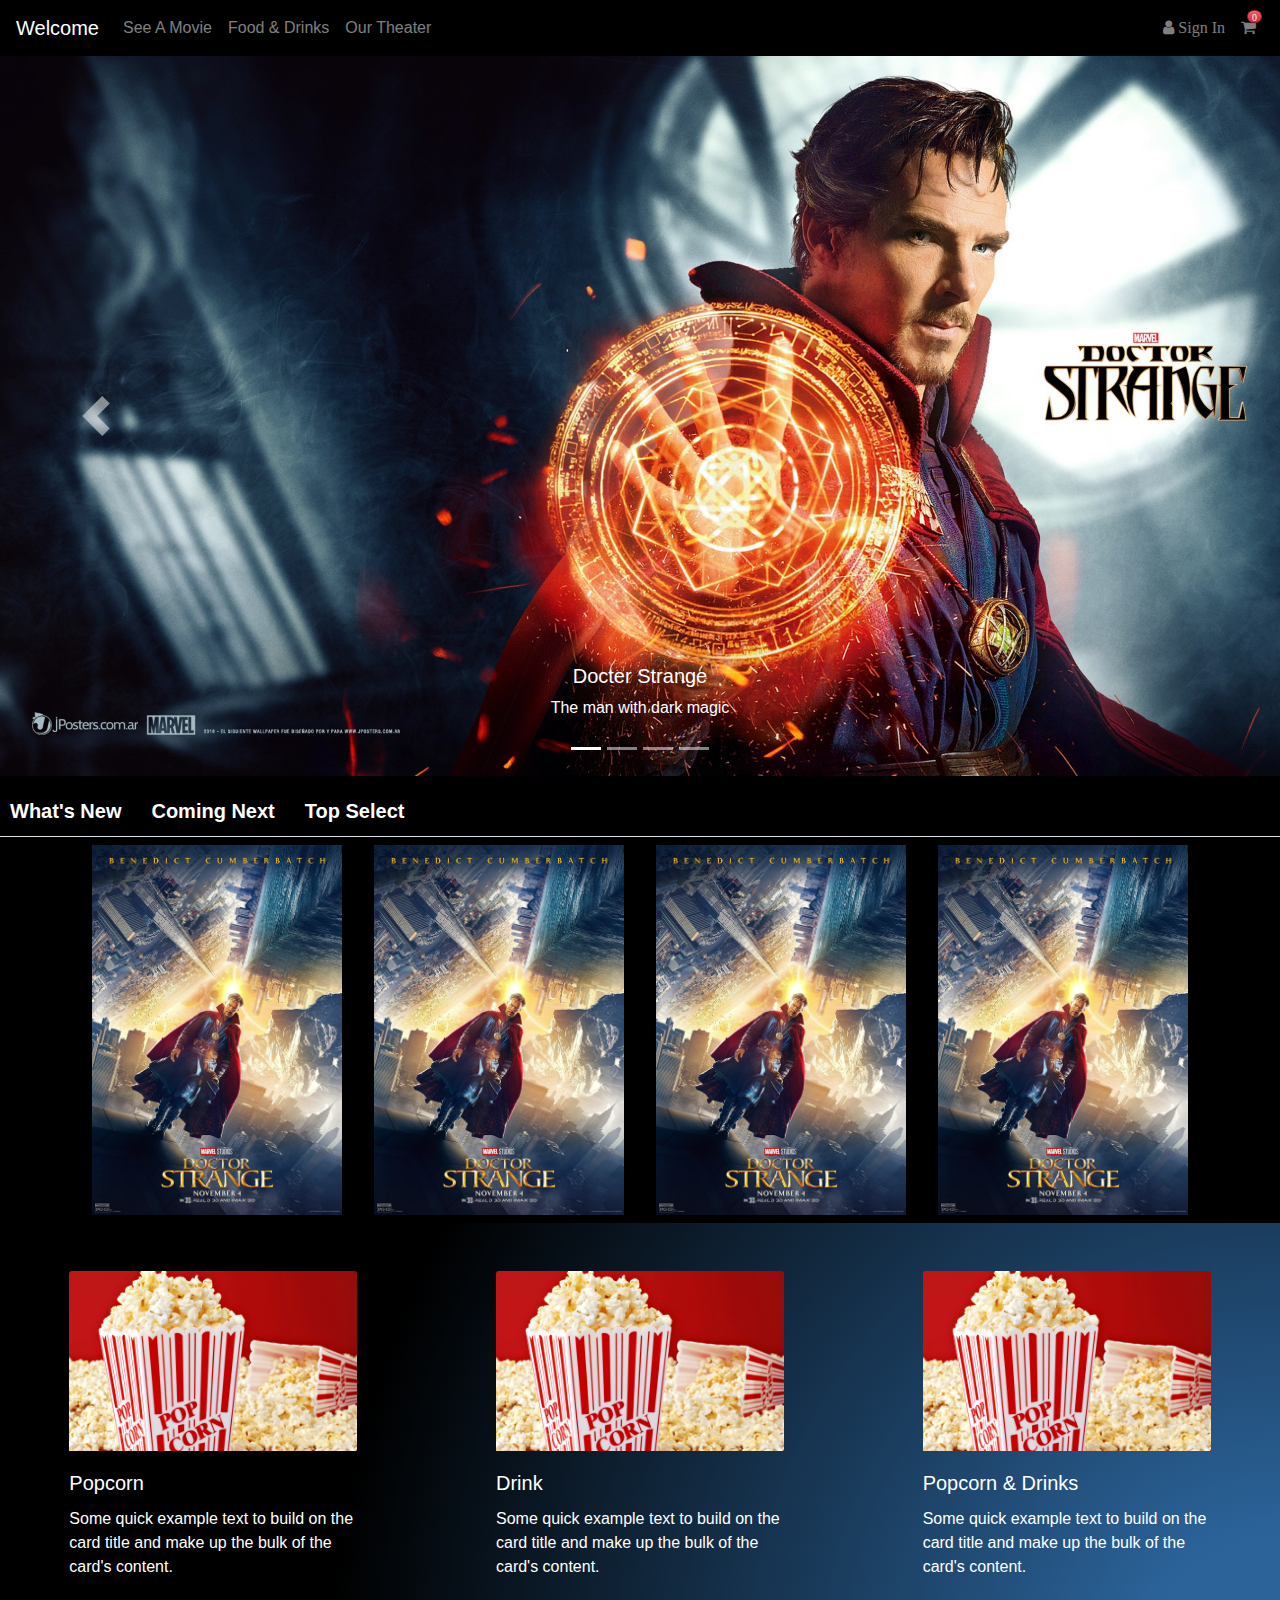
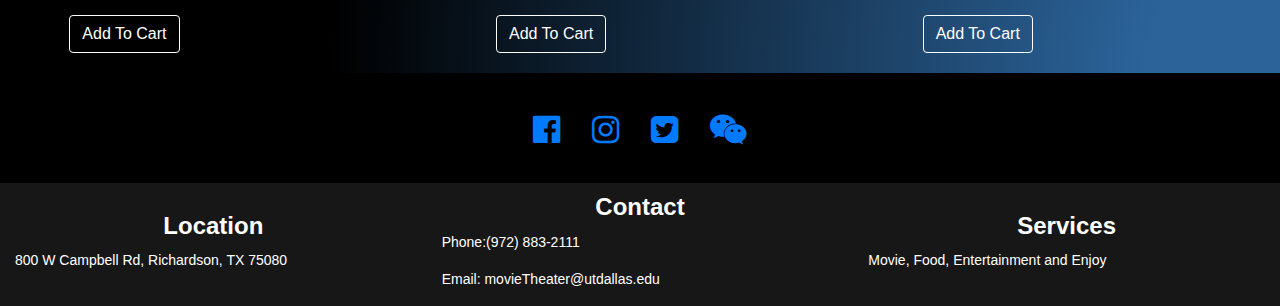
==== index.html @ 6bc5d2f9 "Added new function" ====
<!DOCTYPE html>
<html lang="en">

<head>
    <meta charset="UTF-8">
    <meta name="viewport" content="width=device-width, initial-scale=1.0">
    <script src="https://ajax.googleapis.com/ajax/libs/jquery/3.4.1/jquery.min.js"></script>
    <link rel="stylesheet" href="https://stackpath.bootstrapcdn.com/bootstrap/4.4.1/css/bootstrap.min.css" integrity="sha384-Vkoo8x4CGsO3+Hhxv8T/Q5PaXtkKtu6ug5TOeNV6gBiFeWPGFN9MuhOf23Q9Ifjh" crossorigin="anonymous">
    <script src="https://stackpath.bootstrapcdn.com/bootstrap/4.4.1/js/bootstrap.min.js" integrity="sha384-wfSDF2E50Y2D1uUdj0O3uMBJnjuUD4Ih7YwaYd1iqfktj0Uod8GCExl3Og8ifwB6" crossorigin="anonymous"></script>
    <link rel="stylesheet" type="text/css" href="https://cdnjs.cloudflare.com/ajax/libs/font-awesome/4.4.0/css/font-awesome.css">

    <link rel="stylesheet" type="text/css" href="css/main.css">
    <link rel="stylesheet" type="text/css" href="css/common.css">
    <script src="js/main.js"></script>
    <script src="js/login.js"></script>
    <script src="js/jQuery.md5.js"></script>
    <script src="js/register.js"></script>
    <script src="js/userLoad.js"></script>
    <script src="js/logout.js"></script>
    <script src="js/admin_edit.js"></script>
    <title>Welcome to Movie Theater</title>
</head>

<body class="background">
    <!-- navigation start -->
    <nav class="navbar navbar-expand-lg navbar-dark background nav-text">
        <a class="navbar-brand" href="#">Welcome</a>
        <button class="navbar-toggler" type="button" data-toggle="collapse" data-target="#navbarSupportedContent" aria-controls="navbarSupportedContent" aria-expanded="false" aria-label="Toggle navigation">
              <span class="navbar-toggler-icon"></span>
            </button>
        <div class="collapse navbar-collapse" id="nav-left">
            <!-- nav left part -->
            <ul class="navbar-nav">
                <li class="nav-item">
                    <a class="nav-link" href="#">See A Movie</a>
                </li>
                <li class="nav-item">
                    <a class="nav-link" href="#food">Food & Drinks</a>
                </li>
                <li class="nav-item">
                    <a class="nav-link" href="#footer">Our Theater</a>
                </li>
            </ul>
        </div>
        <!-- nav right part -->
        <div class="collapse navbar-collapse ml-auto" id="nav-right">
            <ul class="navbar-nav ml-auto">
                <li class="nav-item signin-show" data-toggle="modal" data-target="#myModal" id="signIn">
                    <a class="nav-link" href="#">
                        <i class="fa fa-user" aria-hidden="true"> Sign In</i>
                    </a>
                </li>
                <li class="nav-item user-show">
                    <a class="nav-link username-login" href="#">
                        Username
                    </a>
                </li>
                <!-- click to logout -->
                <li class="nav-item user-show logout">
                    <a class="nav-link" href="#">
                        <i class="fa fa-sign-out" aria-hidden="true"></i>
                    </a>
                </li>
                <!-- for user to add or delete a movie -->
                <li class="nav-item add-delete-movie" data-toggle="modal" data-target="#edit-movie" id="edit">
                    <a class="nav-link" href="#">
                        <i class="fa fa-pencil-square-o" aria-hidden="true">Edit</i>
                    </a>
                </li>
                <li class="nav-item">
                    <a class="nav-link" href="shopping.html">
                        <i class="fa fa-shopping-cart shopping-icon" aria-hidden="true">
                            <div class = "shopping-quantity">
                                0
                            </div>
                        </i>
                    </a>
                </li>
            </ul>
        </div>
        <!-- login modal window starts -->
        <div class="modal fade" id="myModal" tabindex="-1" role="dialog" aria-labelledby="myModalLabel" aria-hidden="true" data-backdrop="static">
            <div class="modal-dialog">
                <div class="modal-content">
                    <!--modal header-->
                    <div class="modal-header">
                        <h4 class="modal-title" id="myModalLabel">
                            Welcome to our theater！
                        </h4>
                        <button type="button" class="close" data-dismiss="modal" aria-hidden="true">×</button>
                    </div>
                    <!--modal body-->
                    <div class="modal-body">
                        <form class="form-horizontal" role="form">
                            <!--user input-->
                            <div class="form-group">
                                <label for="username" class="col-sm-2 control-label">
                                    Username
                                </label>
                                <div class="col-sm-10">
                                    <input type="text" class="form-control" id="username" placeholder="username" required="required">
                                </div>
                            </div>
                            <!--password input-->
                            <div class="form-group">
                                <label for="password" class="col-sm-2 control-label">
                                    Password
                                </label>
                                <div class="col-sm-10">
                                    <input type="password" class="form-control" id="password" placeholder="password" required="required">
                                </div>
                            </div>
                            <!-- Sign up -->
                            <div class="form-group">
                                <div class="col-sm-offset-2 col-sm-10">
                                    <button type="button" class="btn btn-default" data-toggle="modal" data-target="#sign-Up" id="signUp">
                                        Don't have an account? Sign up here first!
                                      </button>
                                </div>
                            </div>
                            <!--login-->
                            <div class="form-group">
                                <div class="col-sm-offset-2 col-sm-10">
                                    <button type="submit" class="btn btn-default sign-in">
                                    Log In
                                    </button>
                                </div>
                            </div>
                            <div class="modal-footer">
                                <button type="button" class="btn btn-secondary signin-close" data-dismiss="modal">Close</button>
                            </div>
                        </form>
                    </div>
                </div>
            </div>
        </div>
        <!-- modal window ends -->
        <!-- sign up modal window starts -->
        <div class="modal fade" id="sign-Up" tabindex="-1" role="dialog" aria-labelledby="exampleModalLabel" aria-hidden="true">
            <div class="modal-dialog" role="document">
                <div class="modal-content">
                    <div class="modal-header">
                        <h5 class="modal-title" id="exampleModalLabel">Sign Up First</h5>
                        <button type="button" class="close" data-dismiss="modal" aria-label="Close">
                    <span class="signup-close" aria-hidden="true">&times;</span>
                  </button>
                    </div>
                    <div class="modal-body">
                        <!-- sign up username starts -->
                        <div class="form-group">
                            <label for="username" class="col-sm-2 control-label">
                                Username
                            </label>
                            <div class="col-sm-10">
                                <input type="text" class="form-control" id="signup-username" placeholder="username" required="required">
                                <span class="error" id="username-err"></span>
                            </div>
                        </div>
                        <!-- sign up username ends -->
                        <!-- sign up password starts -->
                        <div class="form-group">
                            <label for="password" class="col-sm-2 control-label">
                                Password
                            </label>
                            <div class="col-sm-10">
                                <input type="password" class="form-control" id="signup-password" placeholder="password" required="required">
                                <span class="error" id="password-err"></span>
                            </div>
                        </div>
                        <!-- sign up password ends -->
                        <!-- sign up email starts -->
                        <div class="form-group">
                            <label for="email" class="col-sm-2 control-label">
                                Email
                            </label>
                            <div class="col-sm-10">
                                <input type="text" class="form-control" id="signup-email" placeholder="email" required="required">
                                <span class="error" id="email-err"></span>
                            </div>
                        </div>
                        <!-- sign up email ends -->
                    </div>
                    <div class="modal-footer">
                        <button type="button" class="btn btn-secondary signup-close" data-dismiss="modal">Close</button>
                        <button type="button" class="btn btn-default signup-btn">Register</button>
                    </div>
                </div>
            </div>
        </div>
        <!-- sign up modal window ends -->
        <!-- for admin to add a movie starts -->
        <div class="modal fade" id="edit-movie" tabindex="-1" role="dialog" aria-labelledby="exampleModalLabel" aria-hidden="true">
            <div class="modal-dialog  modal-lg" style="pointer-events: auto" role="document">
                <div class="modal-content">
                    <div class="modal-header">
                        <h5 class="modal-title" id="exampleModalLabel">Add or Delete a Movie Here</h5>
                        <button type="button" class="close" data-dismiss="modal" aria-label="Close">
                        <span class="signup-close" aria-hidden="true">&times;</span>
                        </button>
                    </div>
                    <div class="modal-body">
                        <!-- add movie name -->
                        <div class="form-group">
                            <label for="movie-name" class="control-label">
                                Movie Name
                            </label>
                            <div>
                                <input type="text" class="form-control" id="added-movie-name" placeholder="name" required="required">
                            </div>
                        </div>
                        <!-- add movie release date -->
                        <div class="form-group">
                            <label for="movie-release-date" class="control-label">
                                Release Date
                            </label>
                            <div>
                                <input type="date" class="form-control" id="added-movie-release-date">
                            </div>
                        </div>
                        <!-- add movie duration -->
                        <div class="form-group">
                            <label for="movie-duration" class="control-label">
                                Duration
                            </label>
                            <div>
                                <input type="text" class="form-control" id="added-movie-duration" placeholder="Unit in minutes">
                            </div>
                        </div>
                        <!-- add movie off date -->
                        <div class="form-group">
                            <label for="movie-duration" class="control-label">
                                Off Date
                            </label>
                            <div>
                                <input type="date" class="form-control" id="added-movie-off-date">
                            </div>
                        </div>
                        <!-- add movie category -->
                        <div class="form-group">
                            <label for="movie-category" class="control-label">
                                Categories:
                                 <div>
                                    <input type="checkbox" id="added-movie-magical" value="Action" name="edit-movie">Action
                                    <input type="checkbox" id="added-movie-magical" value="Comedies" name="edit-movie">Comedies
                                    <input type="checkbox" id="added-movie-magical" value="Romantic" name="edit-movie">Romantic
                                    <input type="checkbox" id="added-movie-magical" value="Adventure" name="edit-movie">Adventure
                                    <input type="checkbox" id="added-movie-magical" value="Scientific" name="edit-movie">Scientific
                                </div>
                            </label>
                        </div>
                        <!-- add movie director -->
                        <div class="form-group">
                            <label for="movie-director" class="control-label">
                                Director
                            </label>
                            <div>
                                <input type="text" class="form-control" id="added-movie-director" placeholder="name...">
                            </div>
                        </div>
                        <!-- add rate -->
                        <div class="form-group">
                            <label for="movie-rate" class="control-label">
                                Rate
                            </label>
                            <div>
                                <input type="text" class="form-control" id="added-movie-rate" placeholder="number in %">
                            </div>
                        </div>
                        <!-- add movie carousel img -->
                        <div class="form-group">
                            <label for="movie-carouselLarge" class="control-label">
                                Front Image
                            </label>
                            <div>
                                <input class="added-movie-frontImg" type="file" name="image" accept="image/*" />
                            </div>
                        </div>
                        <!-- add movie display mid img -->
                        <div class="form-group">
                            <label for="movie-infoMid" class="control-label">
                                Movie Info Image
                            </label>
                            <div>
                                <input class="added-movie-infoImg" type="file" name="image" accept="image/*" />
                            </div>
                        </div>
                        <!-- add movie stage img -->
                        <div class="form-group">
                            <label for="movie-stageImg" class="control-label">
                                Movie Stage Image
                            </label>
                            <div>
                                <input class="added-movie-stageImg" type="file" name="image" accept="image/*" multiple="true" />
                            </div>
                        </div>
                        <!-- add shopping cart img -->
                        <div class="form-group">
                            <label for="movie-shopImg" class="control-label">
                                Movie Shopping Cart Image
                            </label>
                            <div>
                                <input class="added-movie-shopImg" type="file" name="image" accept="image/*" multiple="true" />
                            </div>
                        </div>
                        <!-- add movie show time -->
                        <div class="form-group">
                            <label for="movie-room" class="control-label">
                                Room
                            </label>
                            <div>
                                <select id="added-movie-room" name="roomlist">
                                    <option value="0">-------</option>
                                </select>
                            </div>
                            <br>
                            <label for="movie-time" class="control-label">
                                Time
                            </label>
                            <div>
                                <select id="added-movie-time" name="timelist">
                                    <option value="0">-------</option>
                                </select>
                            </div>
                        </div>
                    </div>
                </div>
                <div class="modal-footer">
                    <button type="button" class="btn btn-secondary movie-delete-button">Delete</button>
                    <button type="button" class="btn btn-secondary movie-add-button">Add</button>
                </div>
            </div>
        </div>
        </div>
        <!-- for admin to add a move ends -->
    </nav>
    <!-- navigation end -->

    <!-- carousel start -->
    <div class="container-fluid">
        <div class="row">
            <div id="carousel" class="carousel slide" data-ride="carousel">
                <ol class="carousel-indicators">
                    <li data-target="#carouselExampleCaptions" data-slide-to="0" class="active"></li>
                    <li data-target="#carouselExampleCaptions" data-slide-to="1"></li>
                    <li data-target="#carouselExampleCaptions" data-slide-to="2"></li>
                    <li data-target="#carouselExampleCaptions" data-slide-to="3"></li>
                </ol>
                <div class="carousel-inner">
                    <div class="carousel-item active">
                        <a href="#"><img src="img/docterStrange.jpg" class="d-block w-100" alt="haha"></a>
                        <div class="carousel-caption d-none d-md-block">
                            <h5>Docter Strange</h5>
                            <p>The man with dark magic</p>
                        </div>
                    </div>
                    <div class="carousel-item">
                        <a href="#"><img src="img/avenrage.jpg" class="d-block w-100" alt="haha"></a>
                        <div class="carousel-caption d-none d-md-block">
                            <h5>Avenragers</h5>
                            <p>.......</p>
                        </div>
                    </div>
                    <div class="carousel-item">
                        <a href="#"><img src="img/spiderMan.jpg" class="d-block w-100" alt="haha"></a>
                        <div class="carousel-caption d-none d-md-block">
                            <h5>Spider Man</h5>
                            <p>.......</p>
                        </div>
                    </div>
                    <div class="carousel-item">
                        <a href="#"><img src="img/warCraft.jpg" class="d-block w-100" alt="haha"></a>
                        <div class="carousel-caption d-none d-md-block">
                            <h5>Warcraft</h5>
                            <p>.......</p>
                        </div>
                    </div>
                </div>
                <a class="carousel-control-prev" href="#carouselExampleCaptions" role="button" data-slide="prev">
                    <span class="carousel-control-prev-icon" aria-hidden="true"></span>
                    <span class="sr-only">Previous</span>
                </a>
                <a class="carousel-control-next" href="#carouselExampleCaptions" role="button" data-slide="next">
                    <span class="carousel-control-next-icon" aria-hidden="true"></span>
                    <span class="sr-only">Next</span>
                </a>
            </div>
        </div>
    </div>
    <!-- carousel end -->

    <!-- user recommendation start -->
    <div>
        <!-- Nav tabs -->
        <div>
            <ul class="nav nav-tabs" role="tablist">
                <li role="presentation" class="recommendation-li active"><a href="#new" aria-controls="new" role="tab" data-toggle="tab">What's New</a></li>
                <li role="presentation" class="recommendation-li"><a href="#coming" aria-controls="coming" role="tab" data-toggle="tab">Coming Next</a></li>
                <li role="presentation" class="recommendation-li"><a href="#top" aria-controls="top" role="tab" data-toggle="tab">Top Select</a></li>
            </ul>
        </div>
        <!-- Nav panel -->
        <div class="tab-content">
            <div role="tabpanel" class="tab-pane active" id="new">
                <ul class="nav justify-content-center">
                    <li class="nav-item">
                        <a class="nav-link active" href="#">
                            <img class="recommendation-img" src="img/doctorStrange-small.jpg">
                        </a>
                    </li>
                    <li class="nav-item">
                        <a class="nav-link" href="#">
                            <img class="recommendation-img" src="img/doctorStrange-small.jpg">
                        </a>
                    </li>
                    <li class="nav-item">
                        <a class="nav-link" href="#">
                            <img class="recommendation-img" src="img/doctorStrange-small.jpg">
                        </a>
                    </li>
                    <li class="nav-item">
                        <a class="nav-link" href="#">
                            <img class="recommendation-img" src="img/doctorStrange-small.jpg">
                        </a>
                    </li>
                </ul>
            </div>
            <div role="tabpanel" class="tab-pane" id="coming">
                <ul class="nav justify-content-center">
                    <li class="nav-item">
                        <a class="nav-link active" href="#">
                            <img class="recommendation-img" src="img/spiderMan-small.jpg">
                        </a>
                    </li>
                    <li class="nav-item">
                        <a class="nav-link" href="#">
                            <img class="recommendation-img" src="img/spiderMan-small.jpg">
                        </a>
                    </li>
                    <li class="nav-item">
                        <a class="nav-link" href="#">
                            <img class="recommendation-img" src="img/spiderMan-small.jpg">
                        </a>
                    </li>
                    <li class="nav-item">
                        <a class="nav-link" href="#">
                            <img class="recommendation-img" src="img/spiderMan-small.jpg">
                        </a>
                    </li>
                </ul>
            </div>
            <div role="tabpanel" class="tab-pane" id="top">
                <ul class="nav justify-content-center">
                    <li class="nav-item">
                        <a class="nav-link active" href="#">
                            <img class="recommendation-img" src="img/warCraft-small.jpg">
                        </a>
                    </li>
                    <li class="nav-item">
                        <a class="nav-link" href="#">
                            <img class="recommendation-img" src="img/warCraft-small.jpg">
                        </a>
                    </li>
                    <li class="nav-item">
                        <a class="nav-link" href="#">
                            <img class="recommendation-img" src="img/warCraft-small.jpg">
                        </a>
                    </li>
                    <li class="nav-item">
                        <a class="nav-link" href="#">
                            <img class="recommendation-img" src="img/warCraft-small.jpg">
                        </a>
                    </li>
                </ul>
            </div>
        </div>
    </div>
    <!-- user recommendation end -->

    <!-- Food & Drink start -->
    <div class="container-fluid food-background" id="food">
        <div class="row">
            <div class="col-md-4">
                <div class="card card-style">
                    <img src="img/popcorn.jpg" class="card-img-top" alt="...">
                    <div class="card-body">
                        <h5 class="card-title card-text">Popcorn</h5>
                        <p class="card-text">Some quick example text to build on the card title and make up the bulk of the card's content.</p>
                        <a href="#" class="btn btn-primary">Add To Cart</a>
                    </div>
                </div>
            </div>
            <div class="col-md-4">
                <div class="card card-style">
                    <img src="img/popcorn.jpg" class="card-img-top" alt="...">
                    <div class="card-body card-text">
                        <h5 class="card-title">Drink</h5>
                        <p class="card-text">Some quick example text to build on the card title and make up the bulk of the card's content.</p>
                        <a href="#" class="btn btn-primary">Add To Cart</a>
                    </div>
                </div>
            </div>
            <div class="col-md-4">
                <div class="card card-style">
                    <img src="img/popcorn.jpg" class="card-img-top" alt="... ">
                    <div class="card-body ">
                        <h5 class="card-title card-text ">Popcorn & Drinks</h5>
                        <p class="card-text ">Some quick example text to build on the card title and make up the bulk of the card's content.</p>
                        <a href="# " class="btn btn-primary ">Add To Cart</a>
                    </div>
                </div>
            </div>
        </div>
    </div>
    <!-- Food & Drink ends -->

    <!-- Media start-->
    <div class="container-fluid">
        <div class="row">
            <ul class="nav justify-content-center media-div">
                <li class="nav-item">
                    <a class="nav-link active" href="#">
                        <i class="fa fa-facebook-official fa-2x" aria-hidden="true"></i>
                    </a>
                </li>
                <li class="nav-item">
                    <a class="nav-link" href="#">
                        <i class="fa fa-instagram fa-2x" aria-hidden="true"></i>
                    </a>
                </li>
                <li class="nav-item">
                    <a class="nav-link" href="#">
                        <i class="fa fa-twitter-square fa-2x" aria-hidden="true"></i>
                    </a>
                </li>
                <li class="nav-item">
                    <a class="nav-link" href="#">
                        <i class="fa fa-weixin fa-2x" aria-hidden="true"></i>
                    </a>
                </li>
            </ul>
        </div>
    </div>
    <!-- Media end -->

    <!-- footer start-->
    <div class="container-fluid footer-background" id="footer">
        <div class="row">
            <div class="col-md-4 footer-div">
                <h4 class="footer-title-style">Location</h4>
                <p class="footer-body-style">800 W Campbell Rd, Richardson, TX 75080</p>
            </div>
            <div class="col-md-4 footer-div">
                <h4 class="footer-title-style">Contact</h4>
                <p class="footer-body-style">Phone:(972) 883-2111</p>
                <p class="footer-body-style">Email: movieTheater@utdallas.edu</p>
            </div>
            <div class="col-md-4 footer-div">
                <h4 class="footer-title-style">Services</h4>
                <p class="footer-body-style">Movie, Food, Entertainment and Enjoy</p>
            </div>
        </div>
    </div>
    <!-- footer end -->


</body>

</html>
---- css/main.css ----
.login-a {
    line-height: 24px;
}

.carousel-control-next-icon,
.carousel-control-prev-icon {
    width: 40px;
    height: 40px;
    color: white
}

.recommendation-img {
    width: 250px;
    margin: 0;
}

.recommendation-li {
    font-weight: bold;
    font-size: 20px;
    padding: 20px 20px 10px 10px;
}

.recommendation-li a {
    color: white;
}

.btn-primary {
    text-align: center;
    background-color: transparent;
    border: 1px solid #fff;
    margin: 20px auto
}
---- css/common.css ----
.background {
    background-color: black;
}

.nav-text {
    font-size: 16px;
}

.signin-show {
    display: none;
}

.add-delete-movie {
    display: none;
}

.user-show {
    display: none;
}

.btn-default {
    border: 2px solid black
}

.error {
    color: red;
}

.shopping-icon {
    position: relative;
}

.shopping-quantity {
    position: absolute;
    font-size: 10px;
    top: 2px;
    right: -6px;
    min-width: 8px;
    height: 13px;
    line-height: 13px;
    margin-top: -11px;
    padding: 0 4px;
    font-weight: normal;
    color: white;
    text-align: center;
    text-shadow: 0 1px rgba(0, 0, 0, 0.2);
    background: #e23442;
    border: 1px solid #911f28;
    border-radius: 11px;
    background-image: -webkit-linear-gradient(top, #e8616c, #dd202f);
    background-image: -moz-linear-gradient(top, #e8616c, #dd202f);
    background-image: -o-linear-gradient(top, #e8616c, #dd202f);
    background-image: linear-gradient(to bottom, #e8616c, #dd202f);
    -webkit-box-shadow: inset 0 0 1px 1px rgba(255, 255, 255, 0.1), 0 1px rgba(0, 0, 0, 0.12);
}

.food-background {
    background-image: radial-gradient(circle at right bottom, rgba(54, 124, 192, 0.8) 10%, rgb(0, 0, 0) 70%);
    padding-top: 3rem;
}

.card-style {
    width: 18rem;
    margin: 0 auto;
    background-color: transparent;
}

.card-text {
    color: #fff;
}

.card-body {
    padding: 20px 0 0 0;
}

.card-style {
    border: 0px;
}

.media-div {
    height: 110px;
    line-height: 110px;
    margin: auto;
}

.footer-background {
    background-color: #171717;
}

.footer-div {
    margin: auto;
}

.footer-title-style {
    margin: 10px auto;
    font-weight: bold;
    text-align: center;
    color: #ffffff;
}

.footer-body-style {
    font-size: 14px;
    color: #ffffff
}
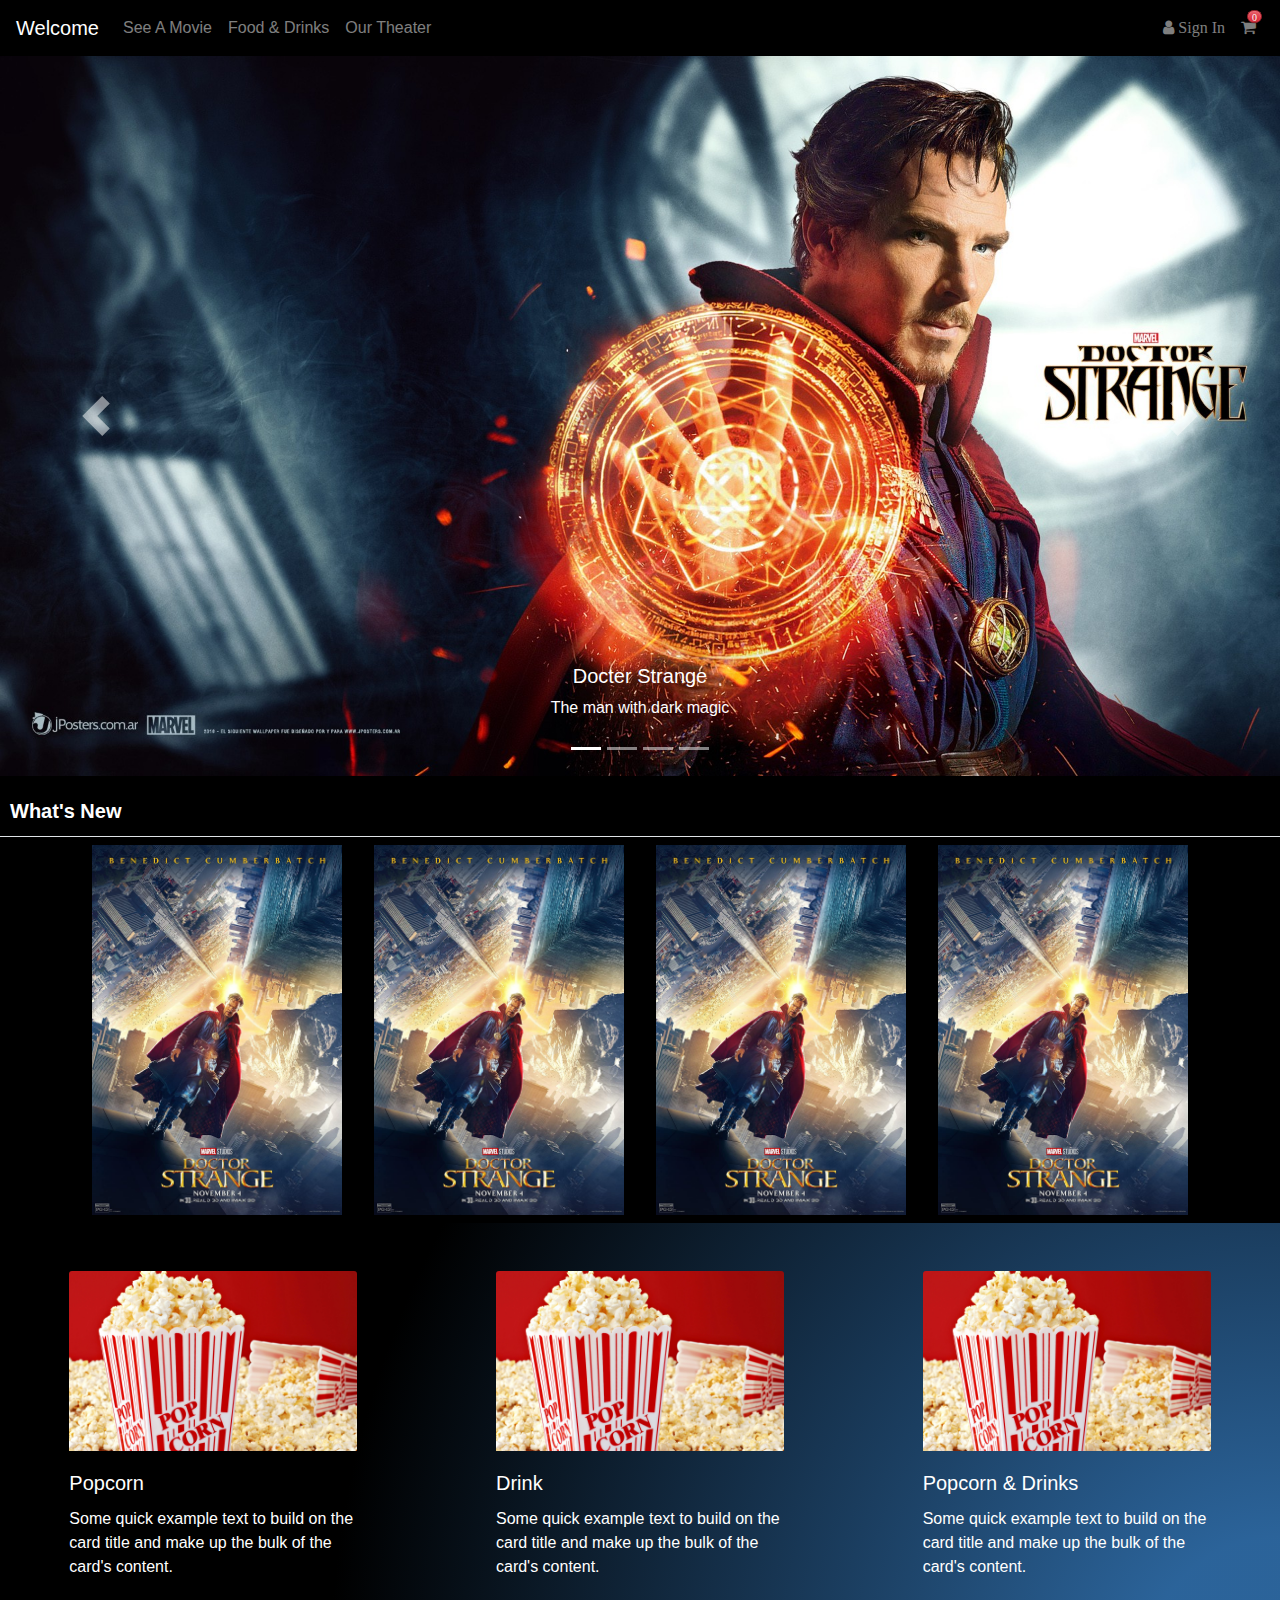
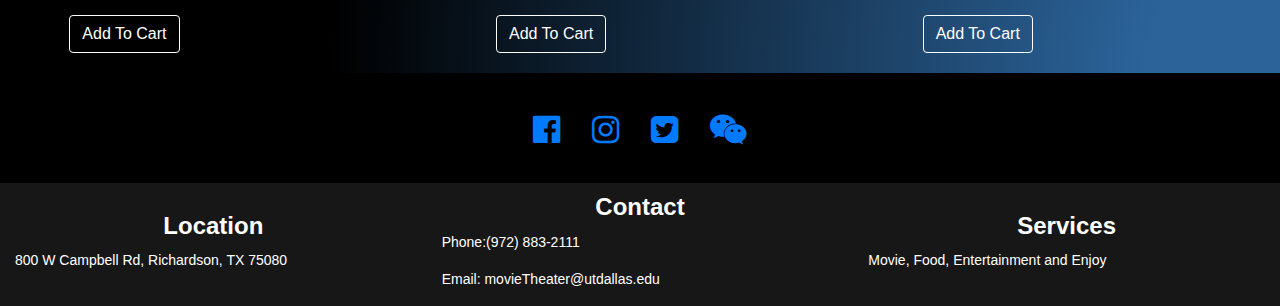
==== commit 2046879b: "change things" ====
--- a/index.html
+++ b/index.html
@@ -11,13 +11,17 @@
 
     <link rel="stylesheet" type="text/css" href="css/main.css">
     <link rel="stylesheet" type="text/css" href="css/common.css">
-    <script src="js/main.js"></script>
-    <script src="js/login.js"></script>
+
+    <script src="js/common/login.js"></script>
     <script src="js/jQuery.md5.js"></script>
-    <script src="js/register.js"></script>
+    <script src="js/common/register.js"></script>
     <script src="js/userLoad.js"></script>
-    <script src="js/logout.js"></script>
-    <script src="js/admin_edit.js"></script>
+    <script src="js/common/logout.js"></script>
+    <script src="js/common/admin_edit.js"></script>
+    <script src="plugins/image_upload/upload.js"></script>
+    <script src="js/common/index_select_room.js"></script>
+    <script src="js/common/add-food.js"></script>
+
     <title>Welcome to Movie Theater</title>
 </head>
 
@@ -61,10 +65,16 @@
                         <i class="fa fa-sign-out" aria-hidden="true"></i>
                     </a>
                 </li>
-                <!-- for user to add or delete a movie -->
-                <li class="nav-item add-delete-movie" data-toggle="modal" data-target="#edit-movie" id="edit">
+                <!-- for admin to add or delete a movie -->
+                <li class="nav-item add-movie" data-toggle="modal" data-target="#edit-movie" id="edit">
                     <a class="nav-link" href="#">
                         <i class="fa fa-pencil-square-o" aria-hidden="true">Edit</i>
+                    </a>
+                </li>
+                <!-- for admin to add image to the system -->
+                <li class="nav-item add-image" data-toggle="modal" data-target="#edit-image">
+                    <a class="nav-link" href="#">
+                        <i class="fa fa-file-image-o" aria-hidden="true">Image</i>
                     </a>
                 </li>
                 <li class="nav-item">
@@ -193,7 +203,7 @@
             <div class="modal-dialog  modal-lg" style="pointer-events: auto" role="document">
                 <div class="modal-content">
                     <div class="modal-header">
-                        <h5 class="modal-title" id="exampleModalLabel">Add or Delete a Movie Here</h5>
+                        <h5 class="modal-title" id="exampleModalLabel">Add a Movie Here</h5>
                         <button type="button" class="close" data-dismiss="modal" aria-label="Close">
                         <span class="signup-close" aria-hidden="true">&times;</span>
                         </button>
@@ -325,13 +335,34 @@
                     </div>
                 </div>
                 <div class="modal-footer">
-                    <button type="button" class="btn btn-secondary movie-delete-button">Delete</button>
                     <button type="button" class="btn btn-secondary movie-add-button">Add</button>
                 </div>
             </div>
         </div>
         </div>
         <!-- for admin to add a move ends -->
+        <!-- for admin to add image starts -->
+        <div class="modal fade" id="edit-image" tabindex="-1" role="dialog" aria-labelledby="exampleModalLabel" aria-hidden="true">
+            <div class="modal-dialog" role="document">
+                <div class="modal-content">
+                    <div class="modal-header">
+                        <h5 class="modal-title" id="exampleModalLabel">Please Upload Image Here</h5>
+                        <button type="button" class="close" data-dismiss="modal" aria-label="Close">
+                    <span aria-hidden="true">&times;</span>
+                  </button>
+                    </div>
+                    <div class="modal-body">
+                        Select pictures you would like to upload
+                        <plugin class="image_upload" path="./plugins/image_upload/upload.js"></plugin>
+                    </div>
+                    <div class="modal-footer">
+                        <button type="button" class="btn btn-secondary" data-dismiss="modal">Close</button>
+                        <button type="button" class="btn btn-secondary">Save changes</button>
+                    </div>
+                </div>
+            </div>
+        </div>
+        <!-- for admin to add image ends -->
     </nav>
     <!-- navigation end -->
 
@@ -394,8 +425,6 @@
         <div>
             <ul class="nav nav-tabs" role="tablist">
                 <li role="presentation" class="recommendation-li active"><a href="#new" aria-controls="new" role="tab" data-toggle="tab">What's New</a></li>
-                <li role="presentation" class="recommendation-li"><a href="#coming" aria-controls="coming" role="tab" data-toggle="tab">Coming Next</a></li>
-                <li role="presentation" class="recommendation-li"><a href="#top" aria-controls="top" role="tab" data-toggle="tab">Top Select</a></li>
             </ul>
         </div>
         <!-- Nav panel -->
@@ -424,54 +453,6 @@
                     </li>
                 </ul>
             </div>
-            <div role="tabpanel" class="tab-pane" id="coming">
-                <ul class="nav justify-content-center">
-                    <li class="nav-item">
-                        <a class="nav-link active" href="#">
-                            <img class="recommendation-img" src="img/spiderMan-small.jpg">
-                        </a>
-                    </li>
-                    <li class="nav-item">
-                        <a class="nav-link" href="#">
-                            <img class="recommendation-img" src="img/spiderMan-small.jpg">
-                        </a>
-                    </li>
-                    <li class="nav-item">
-                        <a class="nav-link" href="#">
-                            <img class="recommendation-img" src="img/spiderMan-small.jpg">
-                        </a>
-                    </li>
-                    <li class="nav-item">
-                        <a class="nav-link" href="#">
-                            <img class="recommendation-img" src="img/spiderMan-small.jpg">
-                        </a>
-                    </li>
-                </ul>
-            </div>
-            <div role="tabpanel" class="tab-pane" id="top">
-                <ul class="nav justify-content-center">
-                    <li class="nav-item">
-                        <a class="nav-link active" href="#">
-                            <img class="recommendation-img" src="img/warCraft-small.jpg">
-                        </a>
-                    </li>
-                    <li class="nav-item">
-                        <a class="nav-link" href="#">
-                            <img class="recommendation-img" src="img/warCraft-small.jpg">
-                        </a>
-                    </li>
-                    <li class="nav-item">
-                        <a class="nav-link" href="#">
-                            <img class="recommendation-img" src="img/warCraft-small.jpg">
-                        </a>
-                    </li>
-                    <li class="nav-item">
-                        <a class="nav-link" href="#">
-                            <img class="recommendation-img" src="img/warCraft-small.jpg">
-                        </a>
-                    </li>
-                </ul>
-            </div>
         </div>
     </div>
     <!-- user recommendation end -->
@@ -485,7 +466,7 @@
                     <div class="card-body">
                         <h5 class="card-title card-text">Popcorn</h5>
                         <p class="card-text">Some quick example text to build on the card title and make up the bulk of the card's content.</p>
-                        <a href="#" class="btn btn-primary">Add To Cart</a>
+                        <button class="btn btn-primary food-plan">Add To Cart</button>
                     </div>
                 </div>
             </div>
@@ -495,7 +476,7 @@
                     <div class="card-body card-text">
                         <h5 class="card-title">Drink</h5>
                         <p class="card-text">Some quick example text to build on the card title and make up the bulk of the card's content.</p>
-                        <a href="#" class="btn btn-primary">Add To Cart</a>
+                        <button class="btn btn-primary food-plan">Add To Cart</button>
                     </div>
                 </div>
             </div>
@@ -503,9 +484,9 @@
                 <div class="card card-style">
                     <img src="img/popcorn.jpg" class="card-img-top" alt="... ">
                     <div class="card-body ">
-                        <h5 class="card-title card-text ">Popcorn & Drinks</h5>
+                        <h5 class="card-title card-text">Popcorn & Drinks</h5>
                         <p class="card-text ">Some quick example text to build on the card title and make up the bulk of the card's content.</p>
-                        <a href="# " class="btn btn-primary ">Add To Cart</a>
+                        <button class="btn btn-primary food-plan">Add To Cart</button>
                     </div>
                 </div>
             </div>
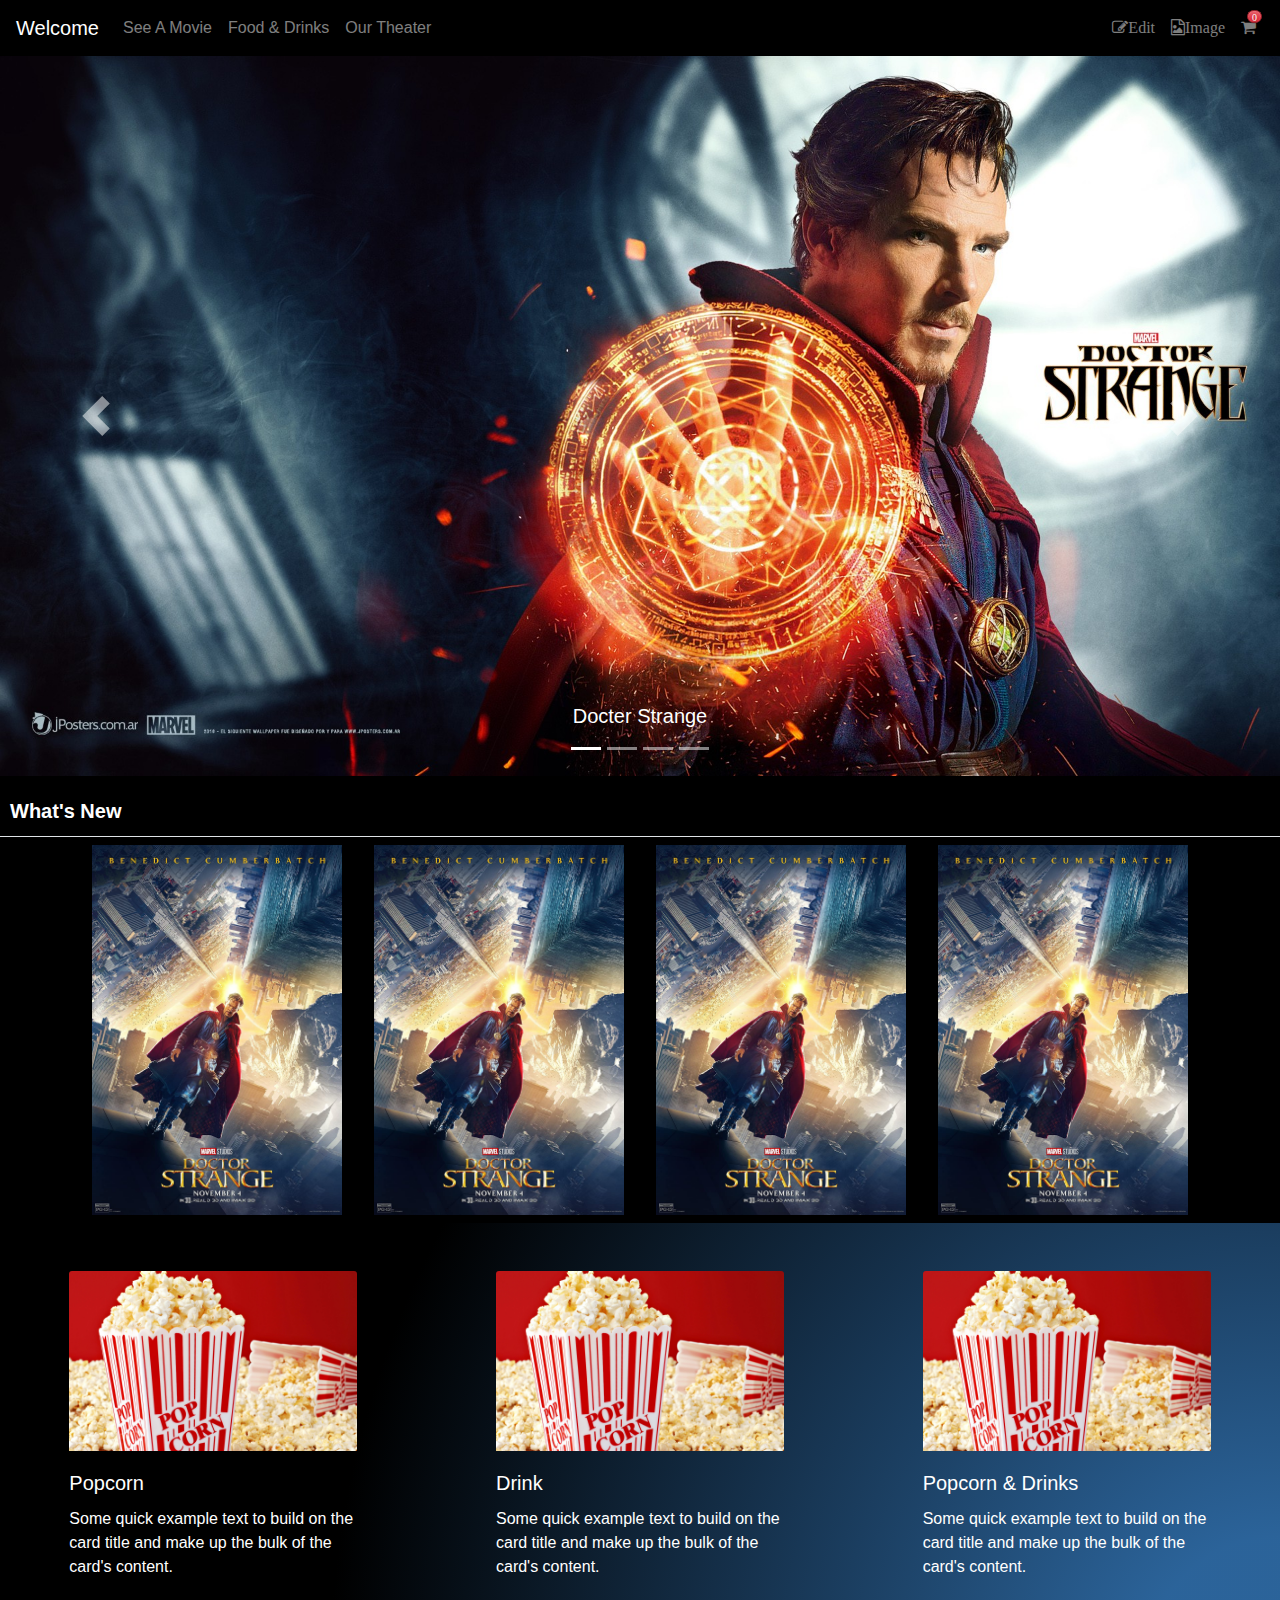
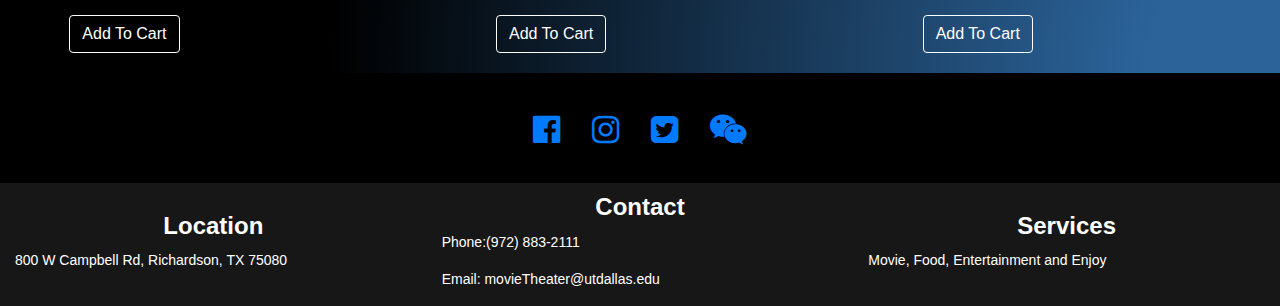
==== commit ce49d6c2: "Update functions" ====
--- a/index.html
+++ b/index.html
@@ -3,24 +3,35 @@
 
 <head>
     <meta charset="UTF-8">
+
+    <!-- shared js -->
     <meta name="viewport" content="width=device-width, initial-scale=1.0">
     <script src="https://ajax.googleapis.com/ajax/libs/jquery/3.4.1/jquery.min.js"></script>
     <link rel="stylesheet" href="https://stackpath.bootstrapcdn.com/bootstrap/4.4.1/css/bootstrap.min.css" integrity="sha384-Vkoo8x4CGsO3+Hhxv8T/Q5PaXtkKtu6ug5TOeNV6gBiFeWPGFN9MuhOf23Q9Ifjh" crossorigin="anonymous">
     <script src="https://stackpath.bootstrapcdn.com/bootstrap/4.4.1/js/bootstrap.min.js" integrity="sha384-wfSDF2E50Y2D1uUdj0O3uMBJnjuUD4Ih7YwaYd1iqfktj0Uod8GCExl3Og8ifwB6" crossorigin="anonymous"></script>
     <link rel="stylesheet" type="text/css" href="https://cdnjs.cloudflare.com/ajax/libs/font-awesome/4.4.0/css/font-awesome.css">
 
+
+    <!-- shared customerized css -->
+    <link rel="stylesheet" type="text/css" href="css/common.css">
+
+    <!-- private customerized css  -->
     <link rel="stylesheet" type="text/css" href="css/main.css">
-    <link rel="stylesheet" type="text/css" href="css/common.css">
-
+
+    <!-- shared customerized js -->
     <script src="js/common/login.js"></script>
-    <script src="js/jQuery.md5.js"></script>
+    <script src="js/common/jQuery.md5.js"></script>
     <script src="js/common/register.js"></script>
-    <script src="js/userLoad.js"></script>
+    <script src="js/common/userLoad.js"></script>
     <script src="js/common/logout.js"></script>
     <script src="js/common/admin_edit.js"></script>
+    <script src="js/common/add-food.js"></script>
+    <script src="js/common/index_select_room.js"></script>
+    <script src="plugins/image_select/select.js"></script>
     <script src="plugins/image_upload/upload.js"></script>
-    <script src="js/common/index_select_room.js"></script>
-    <script src="js/common/add-food.js"></script>
+
+    <!-- private customerized js -->
+    <script src="js/main/carousel-control.js"></script>
 
     <title>Welcome to Movie Theater</title>
 </head>
@@ -282,7 +293,7 @@
                                 Front Image
                             </label>
                             <div>
-                                <input class="added-movie-frontImg" type="file" name="image" accept="image/*" />
+                                <plugin id="movie-front-img" class="image_select" path="../"></plugin>
                             </div>
                         </div>
                         <!-- add movie display mid img -->
@@ -291,7 +302,7 @@
                                 Movie Info Image
                             </label>
                             <div>
-                                <input class="added-movie-infoImg" type="file" name="image" accept="image/*" />
+                                <plugin id="movie-info-img" class="image_select" path="../"></plugin>
                             </div>
                         </div>
                         <!-- add movie stage img -->
@@ -300,7 +311,7 @@
                                 Movie Stage Image
                             </label>
                             <div>
-                                <input class="added-movie-stageImg" type="file" name="image" accept="image/*" multiple="true" />
+                                <plugin id="movie-stage-img" class="image_select" path="../"></plugin>
                             </div>
                         </div>
                         <!-- add shopping cart img -->
@@ -309,11 +320,11 @@
                                 Movie Shopping Cart Image
                             </label>
                             <div>
-                                <input class="added-movie-shopImg" type="file" name="image" accept="image/*" multiple="true" />
+                                <plugin id="movie-shop-image" class="image_select" path="../"></plugin>
                             </div>
                         </div>
                         <!-- add movie show time -->
-                        <div class="form-group">
+                        <div class="form-group" id="add-movie-show-time">
                             <label for="movie-room" class="control-label">
                                 Room
                             </label>
@@ -357,7 +368,6 @@
                     </div>
                     <div class="modal-footer">
                         <button type="button" class="btn btn-secondary" data-dismiss="modal">Close</button>
-                        <button type="button" class="btn btn-secondary">Save changes</button>
                     </div>
                 </div>
             </div>
@@ -381,28 +391,24 @@
                         <a href="#"><img src="img/docterStrange.jpg" class="d-block w-100" alt="haha"></a>
                         <div class="carousel-caption d-none d-md-block">
                             <h5>Docter Strange</h5>
-                            <p>The man with dark magic</p>
                         </div>
                     </div>
                     <div class="carousel-item">
                         <a href="#"><img src="img/avenrage.jpg" class="d-block w-100" alt="haha"></a>
                         <div class="carousel-caption d-none d-md-block">
                             <h5>Avenragers</h5>
-                            <p>.......</p>
                         </div>
                     </div>
                     <div class="carousel-item">
                         <a href="#"><img src="img/spiderMan.jpg" class="d-block w-100" alt="haha"></a>
                         <div class="carousel-caption d-none d-md-block">
                             <h5>Spider Man</h5>
-                            <p>.......</p>
                         </div>
                     </div>
                     <div class="carousel-item">
                         <a href="#"><img src="img/warCraft.jpg" class="d-block w-100" alt="haha"></a>
                         <div class="carousel-caption d-none d-md-block">
                             <h5>Warcraft</h5>
-                            <p>.......</p>
                         </div>
                     </div>
                 </div>
@@ -432,7 +438,7 @@
             <div role="tabpanel" class="tab-pane active" id="new">
                 <ul class="nav justify-content-center">
                     <li class="nav-item">
-                        <a class="nav-link active" href="#">
+                        <a class="nav-link" href="#">
                             <img class="recommendation-img" src="img/doctorStrange-small.jpg">
                         </a>
                     </li>
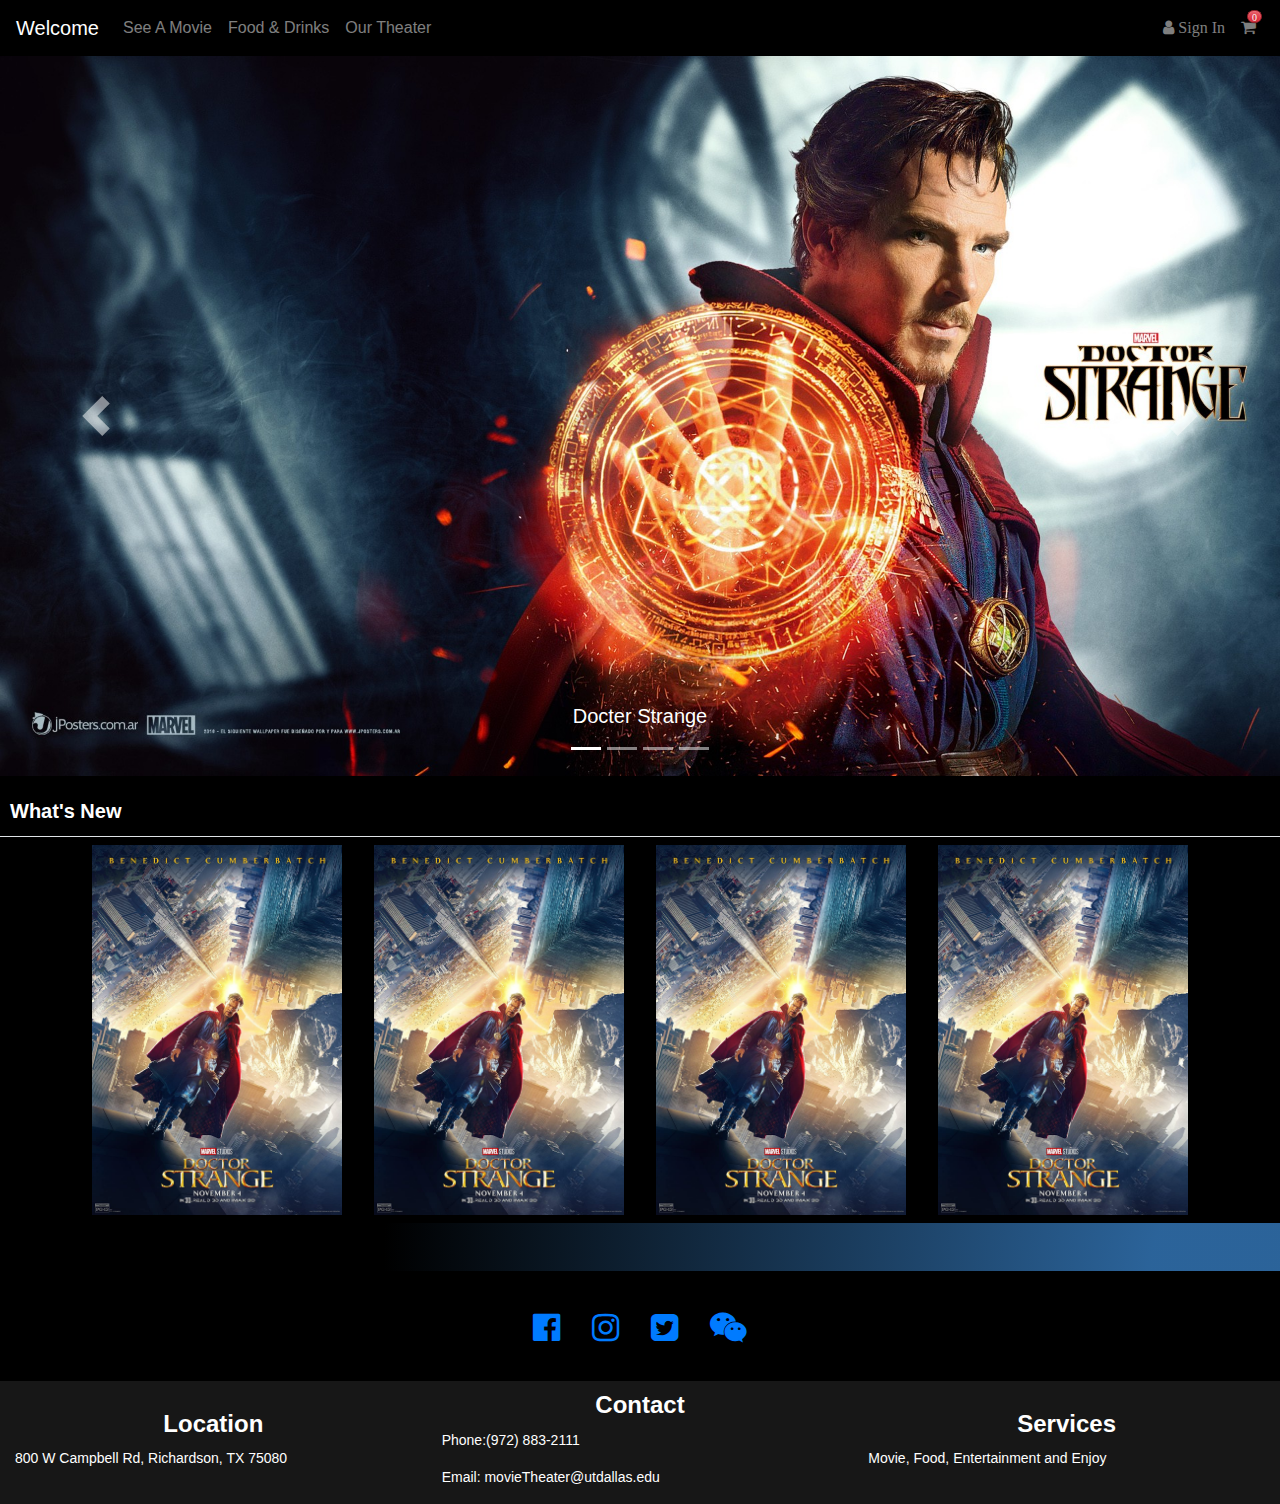
==== commit a6d8a2dc: "will finalize front-end tmr" ====
--- a/index.html
+++ b/index.html
@@ -25,10 +25,11 @@
     <script src="js/common/userLoad.js"></script>
     <script src="js/common/logout.js"></script>
     <script src="js/common/admin_edit.js"></script>
-    <script src="js/common/add-food.js"></script>
-    <script src="js/common/index_select_room.js"></script>
+    <!-- <script src="js/common/add-food.js"></script> -->
+    <!-- <script src="js/common/index_select_room.js"></script> -->
     <script src="plugins/image_select/select.js"></script>
     <script src="plugins/image_upload/upload.js"></script>
+    <script src="plugins/image_setting/image_setting.js"></script>
 
     <!-- private customerized js -->
     <script src="js/main/carousel-control.js"></script>
@@ -70,24 +71,38 @@
                         Username
                     </a>
                 </li>
+                <!-- for admin only -->
+                <li class="nav-item admin-edit">
+                    <div class="dropdown  dropdown-menu-right">
+                        <a class="nav-link" id="dropdownMenuButton" data-toggle="dropdown" aria-haspopup="true" aria-expanded="false">
+                          Edit 
+                        </a>
+                        <ul class="dropdown-menu" role="menu">
+                            <li class="dropdown-item add-movie" data-toggle="modal" data-target="#edit-movie" id="edit">
+                                <a href="#">
+                                    <i class="fa fa-pencil-square-o" aria-hidden="true"> Add a Movie</i>
+                                </a>
+                            </li>
+                            <li class="dropdown-item add-image" data-toggle="modal" data-target="#add-image">
+                                <a href="#">
+                                    <i class="fa fa-file-image-o" aria-hidden="true"> Upload Images</i>
+                                </a>
+                            </li>
+                            <li class="dropdown-item edit-image" data-toggle="modal" data-target="#edit-image">
+                                <a href="#">
+                                    <i class="fa fa-file-image-o" aria-hidden="true"> Edit Images</i>
+                                </a>
+                            </li>
+                        </ul>
+                    </div>
+                </li>
                 <!-- click to logout -->
                 <li class="nav-item user-show logout">
                     <a class="nav-link" href="#">
-                        <i class="fa fa-sign-out" aria-hidden="true"></i>
-                    </a>
-                </li>
-                <!-- for admin to add or delete a movie -->
-                <li class="nav-item add-movie" data-toggle="modal" data-target="#edit-movie" id="edit">
-                    <a class="nav-link" href="#">
-                        <i class="fa fa-pencil-square-o" aria-hidden="true">Edit</i>
-                    </a>
-                </li>
-                <!-- for admin to add image to the system -->
-                <li class="nav-item add-image" data-toggle="modal" data-target="#edit-image">
-                    <a class="nav-link" href="#">
-                        <i class="fa fa-file-image-o" aria-hidden="true">Image</i>
-                    </a>
-                </li>
+                        <i class="fa fa-sign-out" aria-hidden="true">Sign Out</i>
+                    </a>
+                </li>
+                <!-- direct to shopping cart -->
                 <li class="nav-item">
                     <a class="nav-link" href="shopping.html">
                         <i class="fa fa-shopping-cart shopping-icon" aria-hidden="true">
@@ -287,42 +302,6 @@
                                 <input type="text" class="form-control" id="added-movie-rate" placeholder="number in %">
                             </div>
                         </div>
-                        <!-- add movie carousel img -->
-                        <div class="form-group">
-                            <label for="movie-carouselLarge" class="control-label">
-                                Front Image
-                            </label>
-                            <div>
-                                <plugin id="movie-front-img" class="image_select" path="../"></plugin>
-                            </div>
-                        </div>
-                        <!-- add movie display mid img -->
-                        <div class="form-group">
-                            <label for="movie-infoMid" class="control-label">
-                                Movie Info Image
-                            </label>
-                            <div>
-                                <plugin id="movie-info-img" class="image_select" path="../"></plugin>
-                            </div>
-                        </div>
-                        <!-- add movie stage img -->
-                        <div class="form-group">
-                            <label for="movie-stageImg" class="control-label">
-                                Movie Stage Image
-                            </label>
-                            <div>
-                                <plugin id="movie-stage-img" class="image_select" path="../"></plugin>
-                            </div>
-                        </div>
-                        <!-- add shopping cart img -->
-                        <div class="form-group">
-                            <label for="movie-shopImg" class="control-label">
-                                Movie Shopping Cart Image
-                            </label>
-                            <div>
-                                <plugin id="movie-shop-image" class="image_select" path="../"></plugin>
-                            </div>
-                        </div>
                         <!-- add movie show time -->
                         <div class="form-group" id="add-movie-show-time">
                             <label for="movie-room" class="control-label">
@@ -353,6 +332,27 @@
         </div>
         <!-- for admin to add a move ends -->
         <!-- for admin to add image starts -->
+        <div class="modal fade" id="add-image" tabindex="-1" role="dialog" aria-labelledby="exampleModalLabel" aria-hidden="true">
+            <div class="modal-dialog" role="document">
+                <div class="modal-content">
+                    <div class="modal-header">
+                        <h5 class="modal-title" id="exampleModalLabel">Please Upload Image Here</h5>
+                        <button type="button" class="close" data-dismiss="modal" aria-label="Close">
+                    <span aria-hidden="true">&times;</span>
+                  </button>
+                    </div>
+                    <div class="modal-body">
+                        Select pictures you would like to upload
+                        <plugin class="image_upload" path="./plugins/image_upload/upload.js"></plugin>
+                    </div>
+                    <div class="modal-footer">
+                        <button type="button" class="btn btn-secondary" data-dismiss="modal">Close</button>
+                    </div>
+                </div>
+            </div>
+        </div>
+        <!-- for admin to add image ends -->
+        <!-- for admin to edit images starts -->
         <div class="modal fade" id="edit-image" tabindex="-1" role="dialog" aria-labelledby="exampleModalLabel" aria-hidden="true">
             <div class="modal-dialog" role="document">
                 <div class="modal-content">
@@ -363,8 +363,8 @@
                   </button>
                     </div>
                     <div class="modal-body">
-                        Select pictures you would like to upload
-                        <plugin class="image_upload" path="./plugins/image_upload/upload.js"></plugin>
+                        Select pictures you would like to change or add
+                        <plugin id="setting" class="image_setting" path="./plugins/image_setting/image_setting.js">Image Setting</plugin>
                     </div>
                     <div class="modal-footer">
                         <button type="button" class="btn btn-secondary" data-dismiss="modal">Close</button>
@@ -372,7 +372,7 @@
                 </div>
             </div>
         </div>
-        <!-- for admin to add image ends -->
+        <!-- for admin to edit images ends -->
     </nav>
     <!-- navigation end -->
 
@@ -466,36 +466,17 @@
     <!-- Food & Drink start -->
     <div class="container-fluid food-background" id="food">
         <div class="row">
-            <div class="col-md-4">
-                <div class="card card-style">
-                    <img src="img/popcorn.jpg" class="card-img-top" alt="...">
-                    <div class="card-body">
-                        <h5 class="card-title card-text">Popcorn</h5>
-                        <p class="card-text">Some quick example text to build on the card title and make up the bulk of the card's content.</p>
-                        <button class="btn btn-primary food-plan">Add To Cart</button>
-                    </div>
-                </div>
-            </div>
-            <div class="col-md-4">
-                <div class="card card-style">
-                    <img src="img/popcorn.jpg" class="card-img-top" alt="...">
-                    <div class="card-body card-text">
-                        <h5 class="card-title">Drink</h5>
-                        <p class="card-text">Some quick example text to build on the card title and make up the bulk of the card's content.</p>
-                        <button class="btn btn-primary food-plan">Add To Cart</button>
-                    </div>
-                </div>
-            </div>
-            <div class="col-md-4">
-                <div class="card card-style">
-                    <img src="img/popcorn.jpg" class="card-img-top" alt="... ">
-                    <div class="card-body ">
-                        <h5 class="card-title card-text">Popcorn & Drinks</h5>
-                        <p class="card-text ">Some quick example text to build on the card title and make up the bulk of the card's content.</p>
-                        <button class="btn btn-primary food-plan">Add To Cart</button>
-                    </div>
-                </div>
-            </div>
+            <!-- This place is used to place food!!!! -->
+            <!-- ... -->
+            <!-- ... -->
+            <!-- ... -->
+            <!-- ... -->
+            <!-- ... -->
+            <!-- ... -->
+            <!-- ... -->
+            <!-- ... -->
+            <!-- ... -->
+            <!-- ... -->
         </div>
     </div>
     <!-- Food & Drink ends -->
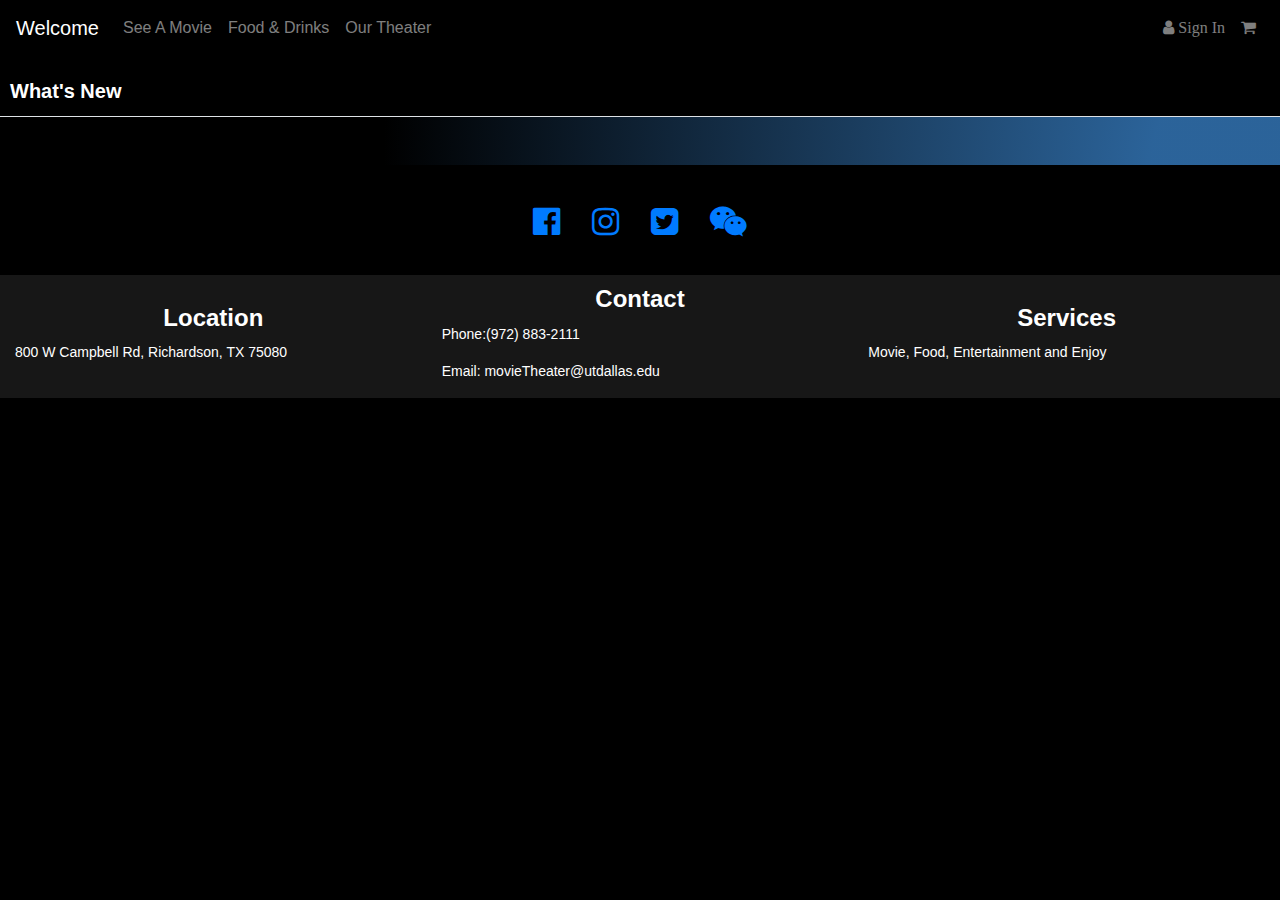
==== commit fc4b5abb: "format all html" ====
--- a/index.html
+++ b/index.html
@@ -3,36 +3,44 @@
 
 <head>
     <meta charset="UTF-8">
-
-    <!-- shared js -->
     <meta name="viewport" content="width=device-width, initial-scale=1.0">
+    <!-- import jquery library -->
     <script src="https://ajax.googleapis.com/ajax/libs/jquery/3.4.1/jquery.min.js"></script>
+    <!-- import bootstrap -->
     <link rel="stylesheet" href="https://stackpath.bootstrapcdn.com/bootstrap/4.4.1/css/bootstrap.min.css" integrity="sha384-Vkoo8x4CGsO3+Hhxv8T/Q5PaXtkKtu6ug5TOeNV6gBiFeWPGFN9MuhOf23Q9Ifjh" crossorigin="anonymous">
     <script src="https://stackpath.bootstrapcdn.com/bootstrap/4.4.1/js/bootstrap.min.js" integrity="sha384-wfSDF2E50Y2D1uUdj0O3uMBJnjuUD4Ih7YwaYd1iqfktj0Uod8GCExl3Og8ifwB6" crossorigin="anonymous"></script>
+    <!-- import font-awesome -->
     <link rel="stylesheet" type="text/css" href="https://cdnjs.cloudflare.com/ajax/libs/font-awesome/4.4.0/css/font-awesome.css">
 
-
-    <!-- shared customerized css -->
+    <!-- shared css style -->
     <link rel="stylesheet" type="text/css" href="css/common.css">
-
-    <!-- private customerized css  -->
     <link rel="stylesheet" type="text/css" href="css/main.css">
 
-    <!-- shared customerized js -->
+    <!-- import picture display -->
+    <script src="js/main/main-page-picture-initial.js"></script>
+    <script src="js/main/carousel-control.js"></script>
+
+    <!-- import search initial -->
+    <script src="js/search/search-initial.js"></script>
+    <script src="js/search/pagination.js"></script>
+    <script src="js/search/search-by-category.js"></script>
+    <script src="js/search/search-by-name.js"></script>
+    <script src="js/search/go-to-movie.js"></script>
+    <!-- import login, logout, register -->
+    <script src="js/common/userLoad.js"></script>
+    <script src="js/common/jQuery.md5.js"></script>
     <script src="js/common/login.js"></script>
-    <script src="js/common/jQuery.md5.js"></script>
+    <script src="js/common/logout.js"></script>
     <script src="js/common/register.js"></script>
-    <script src="js/common/userLoad.js"></script>
-    <script src="js/common/logout.js"></script>
+    <!-- import room logic -->
+    <script src="js/common/select-room.js"></script>
     <script src="js/common/admin_edit.js"></script>
-    <!-- <script src="js/common/add-food.js"></script> -->
-    <!-- <script src="js/common/index_select_room.js"></script> -->
-    <script src="plugins/image_select/select.js"></script>
+    <script src="js/common/time-conversion.js"></script>
+    <!-- import image direct -->
     <script src="plugins/image_upload/upload.js"></script>
     <script src="plugins/image_setting/image_setting.js"></script>
-
-    <!-- private customerized js -->
-    <script src="js/main/carousel-control.js"></script>
+    <script src="js/common/direct-img-to-movie.js"></script>
+
 
     <title>Welcome to Movie Theater</title>
 </head>
@@ -106,9 +114,6 @@
                 <li class="nav-item">
                     <a class="nav-link" href="shopping.html">
                         <i class="fa fa-shopping-cart shopping-icon" aria-hidden="true">
-                            <div class = "shopping-quantity">
-                                0
-                            </div>
                         </i>
                     </a>
                 </li>
@@ -381,36 +386,8 @@
         <div class="row">
             <div id="carousel" class="carousel slide" data-ride="carousel">
                 <ol class="carousel-indicators">
-                    <li data-target="#carouselExampleCaptions" data-slide-to="0" class="active"></li>
-                    <li data-target="#carouselExampleCaptions" data-slide-to="1"></li>
-                    <li data-target="#carouselExampleCaptions" data-slide-to="2"></li>
-                    <li data-target="#carouselExampleCaptions" data-slide-to="3"></li>
                 </ol>
                 <div class="carousel-inner">
-                    <div class="carousel-item active">
-                        <a href="#"><img src="img/docterStrange.jpg" class="d-block w-100" alt="haha"></a>
-                        <div class="carousel-caption d-none d-md-block">
-                            <h5>Docter Strange</h5>
-                        </div>
-                    </div>
-                    <div class="carousel-item">
-                        <a href="#"><img src="img/avenrage.jpg" class="d-block w-100" alt="haha"></a>
-                        <div class="carousel-caption d-none d-md-block">
-                            <h5>Avenragers</h5>
-                        </div>
-                    </div>
-                    <div class="carousel-item">
-                        <a href="#"><img src="img/spiderMan.jpg" class="d-block w-100" alt="haha"></a>
-                        <div class="carousel-caption d-none d-md-block">
-                            <h5>Spider Man</h5>
-                        </div>
-                    </div>
-                    <div class="carousel-item">
-                        <a href="#"><img src="img/warCraft.jpg" class="d-block w-100" alt="haha"></a>
-                        <div class="carousel-caption d-none d-md-block">
-                            <h5>Warcraft</h5>
-                        </div>
-                    </div>
                 </div>
                 <a class="carousel-control-prev" href="#carouselExampleCaptions" role="button" data-slide="prev">
                     <span class="carousel-control-prev-icon" aria-hidden="true"></span>
@@ -437,26 +414,6 @@
         <div class="tab-content">
             <div role="tabpanel" class="tab-pane active" id="new">
                 <ul class="nav justify-content-center">
-                    <li class="nav-item">
-                        <a class="nav-link" href="#">
-                            <img class="recommendation-img" src="img/doctorStrange-small.jpg">
-                        </a>
-                    </li>
-                    <li class="nav-item">
-                        <a class="nav-link" href="#">
-                            <img class="recommendation-img" src="img/doctorStrange-small.jpg">
-                        </a>
-                    </li>
-                    <li class="nav-item">
-                        <a class="nav-link" href="#">
-                            <img class="recommendation-img" src="img/doctorStrange-small.jpg">
-                        </a>
-                    </li>
-                    <li class="nav-item">
-                        <a class="nav-link" href="#">
-                            <img class="recommendation-img" src="img/doctorStrange-small.jpg">
-                        </a>
-                    </li>
                 </ul>
             </div>
         </div>
@@ -466,17 +423,6 @@
     <!-- Food & Drink start -->
     <div class="container-fluid food-background" id="food">
         <div class="row">
-            <!-- This place is used to place food!!!! -->
-            <!-- ... -->
-            <!-- ... -->
-            <!-- ... -->
-            <!-- ... -->
-            <!-- ... -->
-            <!-- ... -->
-            <!-- ... -->
-            <!-- ... -->
-            <!-- ... -->
-            <!-- ... -->
         </div>
     </div>
     <!-- Food & Drink ends -->
--- a/css/common.css
+++ b/css/common.css
@@ -28,30 +28,6 @@
 
 .shopping-icon {
     position: relative;
-}
-
-.shopping-quantity {
-    position: absolute;
-    font-size: 10px;
-    top: 2px;
-    right: -6px;
-    min-width: 8px;
-    height: 13px;
-    line-height: 13px;
-    margin-top: -11px;
-    padding: 0 4px;
-    font-weight: normal;
-    color: white;
-    text-align: center;
-    text-shadow: 0 1px rgba(0, 0, 0, 0.2);
-    background: #e23442;
-    border: 1px solid #911f28;
-    border-radius: 11px;
-    background-image: -webkit-linear-gradient(top, #e8616c, #dd202f);
-    background-image: -moz-linear-gradient(top, #e8616c, #dd202f);
-    background-image: -o-linear-gradient(top, #e8616c, #dd202f);
-    background-image: linear-gradient(to bottom, #e8616c, #dd202f);
-    -webkit-box-shadow: inset 0 0 1px 1px rgba(255, 255, 255, 0.1), 0 1px rgba(0, 0, 0, 0.12);
 }
 
 .food-background {
